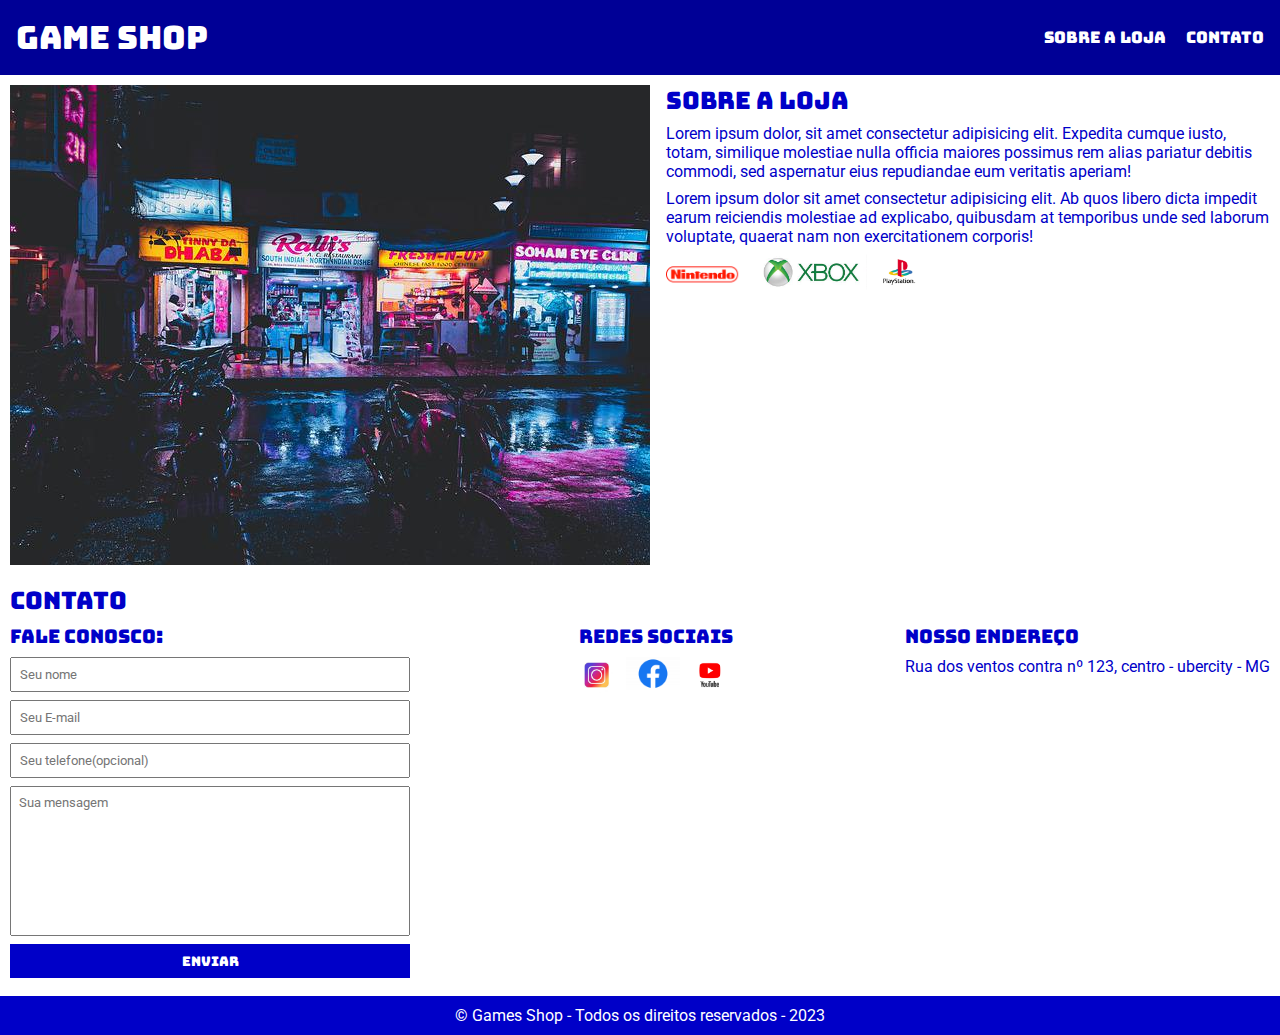
==== Index.html @ 1e33e8bd "Projeto inicial" ====
<!DOCTYPE html>
<html lang="en">
<head>
    <meta charset="UTF-8">
    <meta http-equiv="X-UA-Compatible" content="IE=edge">
    <meta name="viewport" content="width=device-width, initial-scale=1.0">
    <link rel="stylesheet" href="Style.css">
    
    <link rel="preconnect" href="https://fonts.googleapis.com">
    <link rel="preconnect" href="https://fonts.gstatic.com" crossorigin>
    <link href="https://fonts.googleapis.com/css2?family=Bungee&family=Roboto&display=swap" rel="stylesheet">
    
    <title>Projeto 01</title>
</head>
<body>
    <header>
        <div class="container">
            <h1>Game shop</h1>
            <nav>
                <ul>
                    <li>
                        <a href="#about">Sobre a loja</a>
                    </li>
                    <li>
                        <a href="#contact">Contato</a>
                    </li>
                </ul>
            </nav>
        </div>
    </header>
    <section id="about">
        <div class="container">
            <img class="store" src="Imagens/capa.png" alt="Fachada das lojas de jogo">
            <div>
                <h2>Sobre a loja</h2>
                <p>Lorem ipsum dolor, sit amet consectetur adipisicing elit. Expedita cumque iusto, totam, similique molestiae nulla officia maiores possimus rem alias pariatur debitis commodi, sed aspernatur eius repudiandae eum veritatis aperiam!</p>
                <p>Lorem ipsum dolor sit amet consectetur adipisicing elit. Ab quos libero dicta impedit earum reiciendis molestiae ad explicabo, quibusdam at temporibus unde sed laborum voluptate, quaerat nam non exercitationem corporis!</p>
                <ul class="brand-list">
                    <li><img src="Imagens/nintendo.png" alt="Logo da nintendo"></li>
                    <li><img src="Imagens/Xbox.png" alt="Logo da Xbox"></li>
                    <li><img src="Imagens/playstation.png" alt="Logo do playstation"></li>
                </ul>
            </div>
        </div>
    </section>
    <section id="contact">
        <div class="container">
            <h2>Contato</h2>
            <div class="contact-methods">
                <div>
                    <h3>Fale conosco:</h3>
                    <form>
                        <input type="text" placeholder="Seu nome" required>
                        <input type="email" placeholder="Seu E-mail" required>
                        <input type="tel" placeholder="Seu telefone(opcional)">
                        <textarea placeholder="Sua mensagem" required></textarea>
                        <button type="submit">Enviar</button>
                    </form>
                </div>
                <div>
                    <h3>Redes sociais</h3>
                    <ul class="Social">
                        <li><a href="#" title="Siga-nos no instagran">
                                <img src="Imagens/instagran.png" alt="logo do instagram">
                            </a>
                        </li>    
                        <li><a href=""title="Siga-nos no Facebook"> 
                                <img src="Imagens/facebook.png" alt="logo do facebook"></a>
                        </li>
                        <li>
                            <a href="" title="Visite nosso canal no youtube"> 
                                <img src="Imagens/youtube.png" alt="logo do youtube]"></a>
                        </li>
                    </ul>
                </div>
                <div>
                    <h3>Nosso Endereço</h3>
                    <P>Rua dos ventos contra nº 123, centro - ubercity - MG</P>
                </div>
            </div>
        </div>
    </section>
    <footer>
        <div class="container">
            <p>
                &copy; Games Shop - Todos os direitos reservados - 2023
            </p>
        </div>
    </footer>
</body>
</html>
---- Style.css ----
*{
    margin: 0;
    padding: 0;
    box-sizing: border-box;
}

body, input, textarea{
    font-family: 'Roboto', sans-serif
}
header{
    padding: 16px;
    background-color: rgb(0, 0, 150);
    color: white;
}

header, header h1, section h2, section h3, form button{
    font-family: 'Bungee', cursive;
    font-weight: normal;
}

header nav li{
    display: inline;
    margin-left: 16px;
    font-size: 16px;
}

header nav li  a{
    color: white;
    text-decoration: none;
}

.container{
    max-width: 1280px;
    width: 100%;
    margin: 0 auto;
}

header .container, section .container{
    display: flex;
    align-items: center;
    justify-content: space-between;
}

.brand-list img{
    height: 36px;
}

.brand-list li{
    display: inline;
    margin-right: 10px;
}

section .container{
    align-items: flex-start;
}

section{
    padding: 10px;
    color: rgb(0, 0, 200);
}

section h2, section h3{
    margin-bottom: 8px;
}

section p{
    margin-bottom: 8px;
}

section .store{
    margin-right: 16px;
}

.Social img{
    height: 36px;
}

.Social li{
    display: inline;
    margin-right: 8px;
}

.Social li a{
    text-decoration: none;
}

#contact .container{
    display: block;
}

.contact-methods{
    display: flex;
    justify-content: space-between;
}

form input, form textarea, form button{
    display: block;
    width: 400px;
    margin-bottom: 8px;
    padding: 8px;
}

form textarea{
    resize: none;
    height: 150px;
}

form button{
    background-color: rgb(0, 0, 200);
    color: white;
    border: none;
    cursor: pointer;
}

form button:hover{
    background-color: rgb(20, 0, 100);
}

input:focus, textarea:focus{
    outline-color:rgb(20, 0, 100);
}

footer{
    background-color: rgb(0, 0, 200);
    color: white;
    padding: 10px 0;
    text-align: center;
}
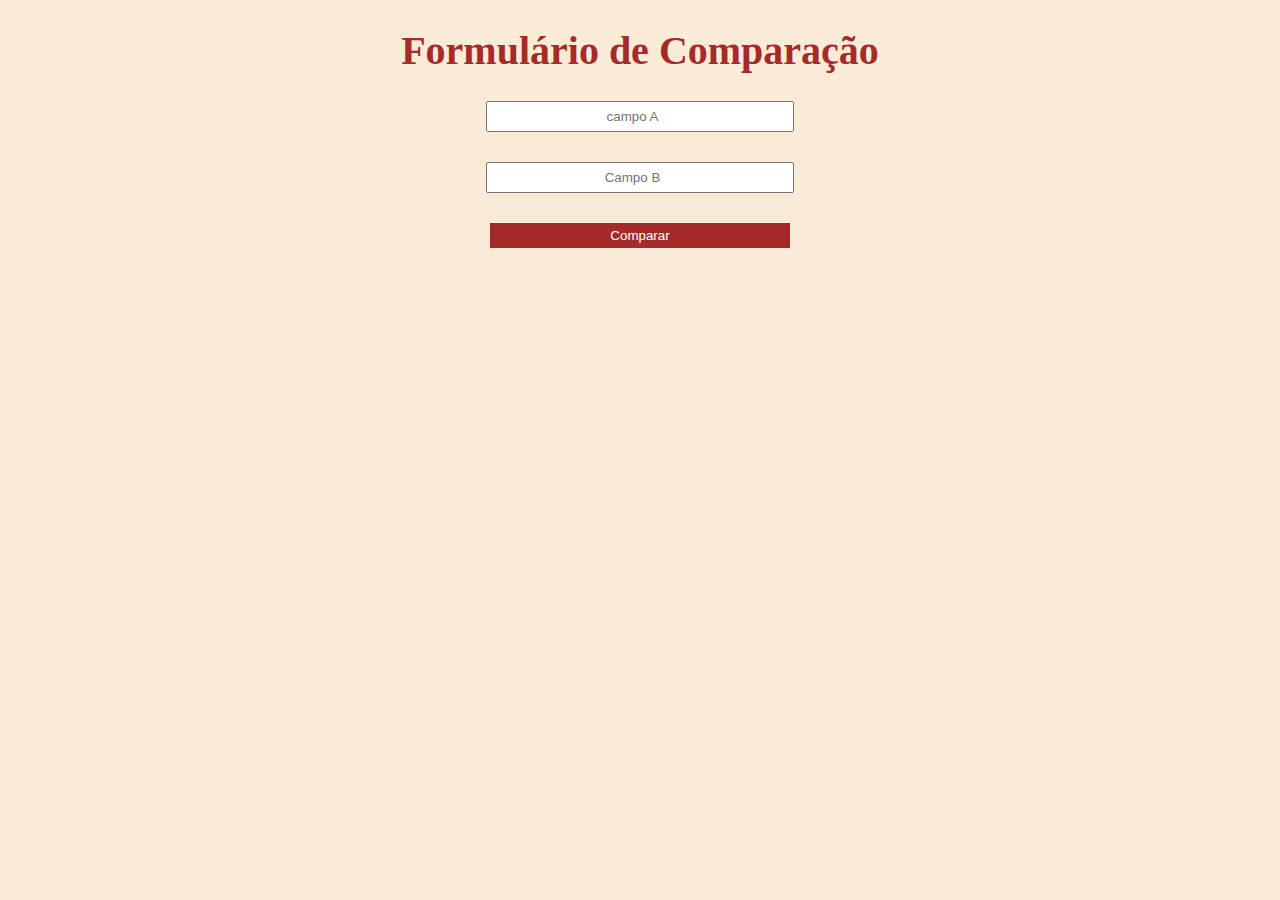
==== commit e8e61be8: "Exercicio de interação DOM-JS" ====
--- a/Index.html
+++ b/Index.html
@@ -1,91 +1,26 @@
 <!DOCTYPE html>
 <html lang="en">
 <head>
-    <meta charset="UTF-8">
-    <meta http-equiv="X-UA-Compatible" content="IE=edge">
-    <meta name="viewport" content="width=device-width, initial-scale=1.0">
-    <link rel="stylesheet" href="Style.css">
-    
-    <link rel="preconnect" href="https://fonts.googleapis.com">
-    <link rel="preconnect" href="https://fonts.gstatic.com" crossorigin>
-    <link href="https://fonts.googleapis.com/css2?family=Bungee&family=Roboto&display=swap" rel="stylesheet">
-    
-    <title>Projeto 01</title>
+   <meta charset="UTF-8">
+   <meta http-equiv="X-UA-Compatible" content="IE=edge">
+   <meta name="viewport" content="width=device-width, initial-scale=1.0">
+   <link rel="stylesheet" href="./style.css">
+   <title>Exercicio Html-Js</title>
 </head>
 <body>
-    <header>
-        <div class="container">
-            <h1>Game shop</h1>
-            <nav>
-                <ul>
-                    <li>
-                        <a href="#about">Sobre a loja</a>
-                    </li>
-                    <li>
-                        <a href="#contact">Contato</a>
-                    </li>
-                </ul>
-            </nav>
-        </div>
-    </header>
-    <section id="about">
-        <div class="container">
-            <img class="store" src="Imagens/capa.png" alt="Fachada das lojas de jogo">
-            <div>
-                <h2>Sobre a loja</h2>
-                <p>Lorem ipsum dolor, sit amet consectetur adipisicing elit. Expedita cumque iusto, totam, similique molestiae nulla officia maiores possimus rem alias pariatur debitis commodi, sed aspernatur eius repudiandae eum veritatis aperiam!</p>
-                <p>Lorem ipsum dolor sit amet consectetur adipisicing elit. Ab quos libero dicta impedit earum reiciendis molestiae ad explicabo, quibusdam at temporibus unde sed laborum voluptate, quaerat nam non exercitationem corporis!</p>
-                <ul class="brand-list">
-                    <li><img src="Imagens/nintendo.png" alt="Logo da nintendo"></li>
-                    <li><img src="Imagens/Xbox.png" alt="Logo da Xbox"></li>
-                    <li><img src="Imagens/playstation.png" alt="Logo do playstation"></li>
-                </ul>
-            </div>
-        </div>
-    </section>
-    <section id="contact">
-        <div class="container">
-            <h2>Contato</h2>
-            <div class="contact-methods">
-                <div>
-                    <h3>Fale conosco:</h3>
-                    <form>
-                        <input type="text" placeholder="Seu nome" required>
-                        <input type="email" placeholder="Seu E-mail" required>
-                        <input type="tel" placeholder="Seu telefone(opcional)">
-                        <textarea placeholder="Sua mensagem" required></textarea>
-                        <button type="submit">Enviar</button>
-                    </form>
-                </div>
-                <div>
-                    <h3>Redes sociais</h3>
-                    <ul class="Social">
-                        <li><a href="#" title="Siga-nos no instagran">
-                                <img src="Imagens/instagran.png" alt="logo do instagram">
-                            </a>
-                        </li>    
-                        <li><a href=""title="Siga-nos no Facebook"> 
-                                <img src="Imagens/facebook.png" alt="logo do facebook"></a>
-                        </li>
-                        <li>
-                            <a href="" title="Visite nosso canal no youtube"> 
-                                <img src="Imagens/youtube.png" alt="logo do youtube]"></a>
-                        </li>
-                    </ul>
-                </div>
-                <div>
-                    <h3>Nosso Endereço</h3>
-                    <P>Rua dos ventos contra nº 123, centro - ubercity - MG</P>
-                </div>
-            </div>
-        </div>
-    </section>
-    <footer>
-        <div class="container">
-            <p>
-                &copy; Games Shop - Todos os direitos reservados - 2023
-            </p>
-        </div>
-    </footer>
+   <section>
+      <div>
+         <h1>Formulário de Comparação</h1>
+         <form id="Form">
+            <input type="number" id="campoA"  placeholder="campo A"><br>
+            <input type="number" id="campoB" placeholder="Campo B"><br>
+            <button type="submit">Comparar</button>
+         </form>
+      </div>
+      <div>
+         <p class="mensageiro"></p>
+      </div>
+   </section>
+   <script src="./main.js"></script>
 </body>
-</html> +</html>--- a/style.css
+++ b/style.css
@@ -0,0 +1,43 @@
+body{
+   background-color: antiquewhite;
+}
+
+div{
+   display: block;
+   text-align: center;
+   min-height: 50px;
+}
+
+input, button{
+   width:  300px;
+   height:  25px;
+   margin-bottom: 30px;
+   text-align: center;
+   color: brown;
+}
+
+h1{
+   font-size: 40px;
+   color: brown;
+}
+
+form button{
+   background-color: brown;
+   color: white;
+   border: none;
+}
+
+p{
+   font-size: 25px;
+   font-weight: 700;
+}
+
+.erro{
+   background-color: red;
+   color: white;
+}
+
+.sucess{
+   background-color: green;
+   color: white;
+}
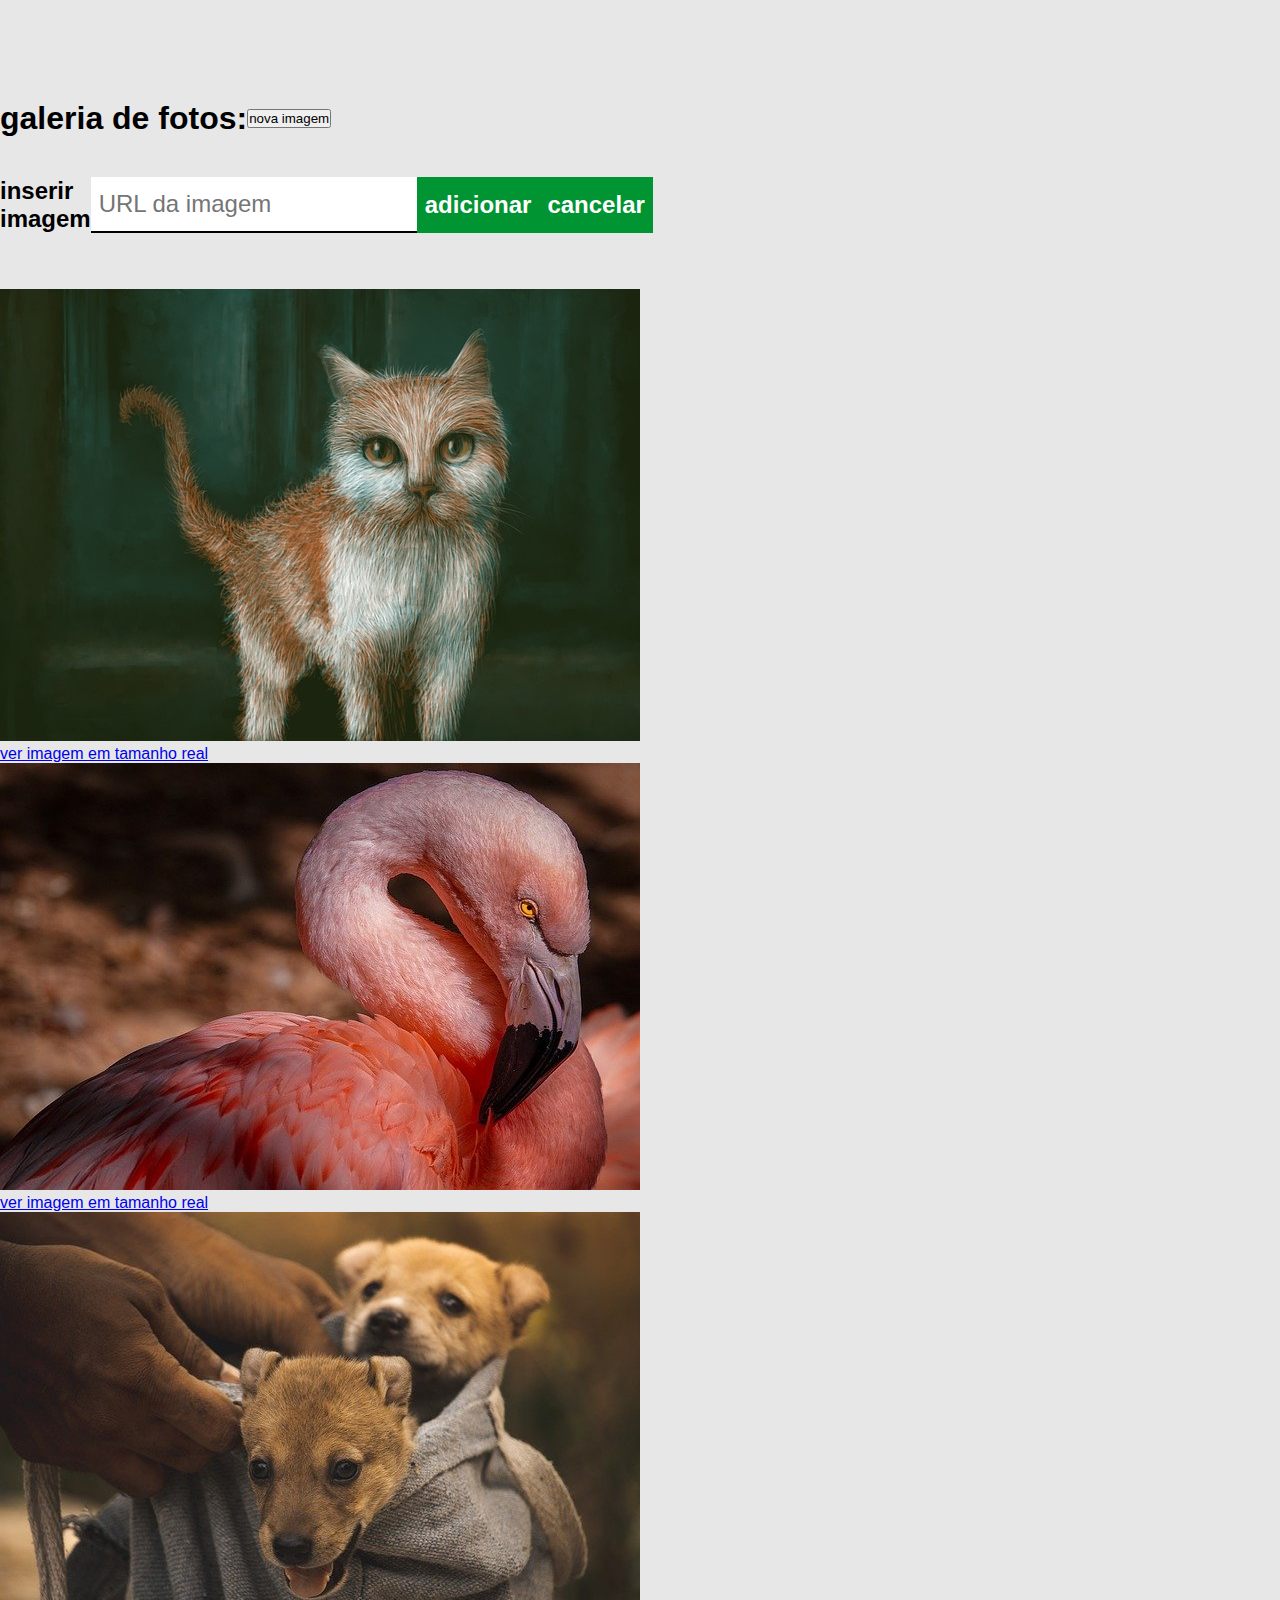
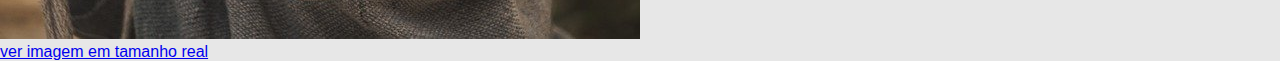
==== commit a781e3fb: "aula" ====
--- a/Index.html
+++ b/Index.html
@@ -1,26 +1,47 @@
 <!DOCTYPE html>
-<html lang="en">
+<html lang="pt-br">
 <head>
-   <meta charset="UTF-8">
-   <meta http-equiv="X-UA-Compatible" content="IE=edge">
-   <meta name="viewport" content="width=device-width, initial-scale=1.0">
-   <link rel="stylesheet" href="./style.css">
-   <title>Exercicio Html-Js</title>
+  <meta charset="UTF-8">
+  <meta http-equiv="X-UA-Compatible" content="IE=edge">
+  <meta name="viewport" content="width=device-width, initial-scale=1.0">
+
+  <link rel="stylesheet" href="style.css">
+  <script src="https://code.jquery.com/jquery-3.6.4.min.js" defer></script>
+  <script src="./main.js" defer></script>
+  <title>Galeria de fotos</title>
 </head>
 <body>
-   <section>
-      <div>
-         <h1>Formulário de Comparação</h1>
-         <form id="Form">
-            <input type="number" id="campoA"  placeholder="campo A"><br>
-            <input type="number" id="campoB" placeholder="Campo B"><br>
-            <button type="submit">Comparar</button>
-         </form>
-      </div>
-      <div>
-         <p class="mensageiro"></p>
-      </div>
-   </section>
-   <script src="./main.js"></script>
+  <header>
+    <h1>galeria de fotos:</h1>
+    <button type="button">nova imagem</button>
+  </header>
+  <main>
+    <form>
+      <h2>inserir imagem</h2>
+      <input type="url" id="end-img-nova" placeholder="URL da imagem">
+      <button type="submit">adicionar</button>
+      <button type="reset" id="btn-cancelar">cancelar</button>
+    </form>
+    <ul>
+      <li>
+        <img src="./images/foto1.jpg" alt="pintura de um gato">
+        <div class="overlay-img-link">
+          <a href="./images/foto1.jpg" title="ver imagem em tamanho real" target="_blank"> ver imagem em tamanho real </a>
+        </div>
+      </li>
+      <li>
+        <img src="./images/foto2.jpg" alt="pintura de um Flamingo">
+        <div class="overlay-img-link">
+          <a href="./images/foto2.jpg" title="ver imagem em tamanho real" target="_blank"> ver imagem em tamanho real </a>
+        </div>
+      </li>
+      <li>
+        <img src="./images/foto3.jpg" alt="pintura de dois cães">
+        <div class="overlay-img-link">
+          <a href="./images/foto3.jpg" title="ver imagem em tamanho real" target="_blank"> ver imagem em tamanho real </a>
+        </div>
+      </li>
+    </ul>
+  </main>
 </body>
 </html>--- a/style.css
+++ b/style.css
@@ -1,43 +1,100 @@
+*{
+   margin: 0;
+   padding: 0;
+   box-sizing: border-box;
+   font-family: 'Roboto', sans-serif;
+}
 body{
-   background-color: antiquewhite;
+   background-color: #e7e7e7;
+   padding-top: 100px;
 }
 
-div{
-   display: block;
-   text-align: center;
-   min-height: 50px;
+
+header{
+   display: flex;
+   align-items: center;
+   margin-bottom: 40px;
 }
 
-input, button{
-   width:  300px;
-   height:  25px;
-   margin-bottom: 30px;
-   text-align: center;
-   color: brown;
+header img{
+   height: 36px;
+   margin-right: 16px;
 }
 
-h1{
-   font-size: 40px;
-   color: brown;
+header h1{
+   font-size: 40x;
+   font-weight: bold;
+}
+
+.container{
+   max-width: 960px;
+   width: 100%; 
+   margin: 0 auto;
+}
+
+form{
+display: flex;
+justify-content: space-between;
+max-width: 600px;
+width: 100%;
+margin-bottom: 56px;
+}
+
+form input{
+   background-color: #fff;
+   font-size: 24px;
+   border: none;
+   border-bottom: 2px solid #000;
+   padding: 8px;
+   
 }
 
 form button{
-   background-color: brown;
-   color: white;
+   background-color: #009432;
+   color: #fff;
+   font-size: 24px;
+   font-weight: bold;
    border: none;
+   cursor: pointer;
+   padding: 8px;
 }
 
-p{
-   font-size: 25px;
-   font-weight: 700;
+table th{
+   border-bottom: 2px solid #000;
+   padding: 16px;
+   font-size: 24px;
+   font-weight: bold;
 }
 
-.erro{
-   background-color: red;
-   color: white;
+table, tbody{
+   width: 100%;
+   max-width: 600px;
 }
 
-.sucess{
-   background-color: green;
-   color: white;
+table td{
+   text-align: center;
+   font-size: 18px;
+   padding: 16px 0;
+   border-bottom: 1px solid rgba(0, 0, 0, 0.2);
 }
+
+table td img{
+   height: 30px;
+}
+
+.resultado{
+   padding: 8px;
+   font-weight: bold;
+   color: #fff;
+   background-color: #000;
+   border-radius: 4px;
+}
+
+.aprovado{
+   background-color: #009432;
+}
+
+.reprovado{
+   background-color: #f40404;
+}
+
